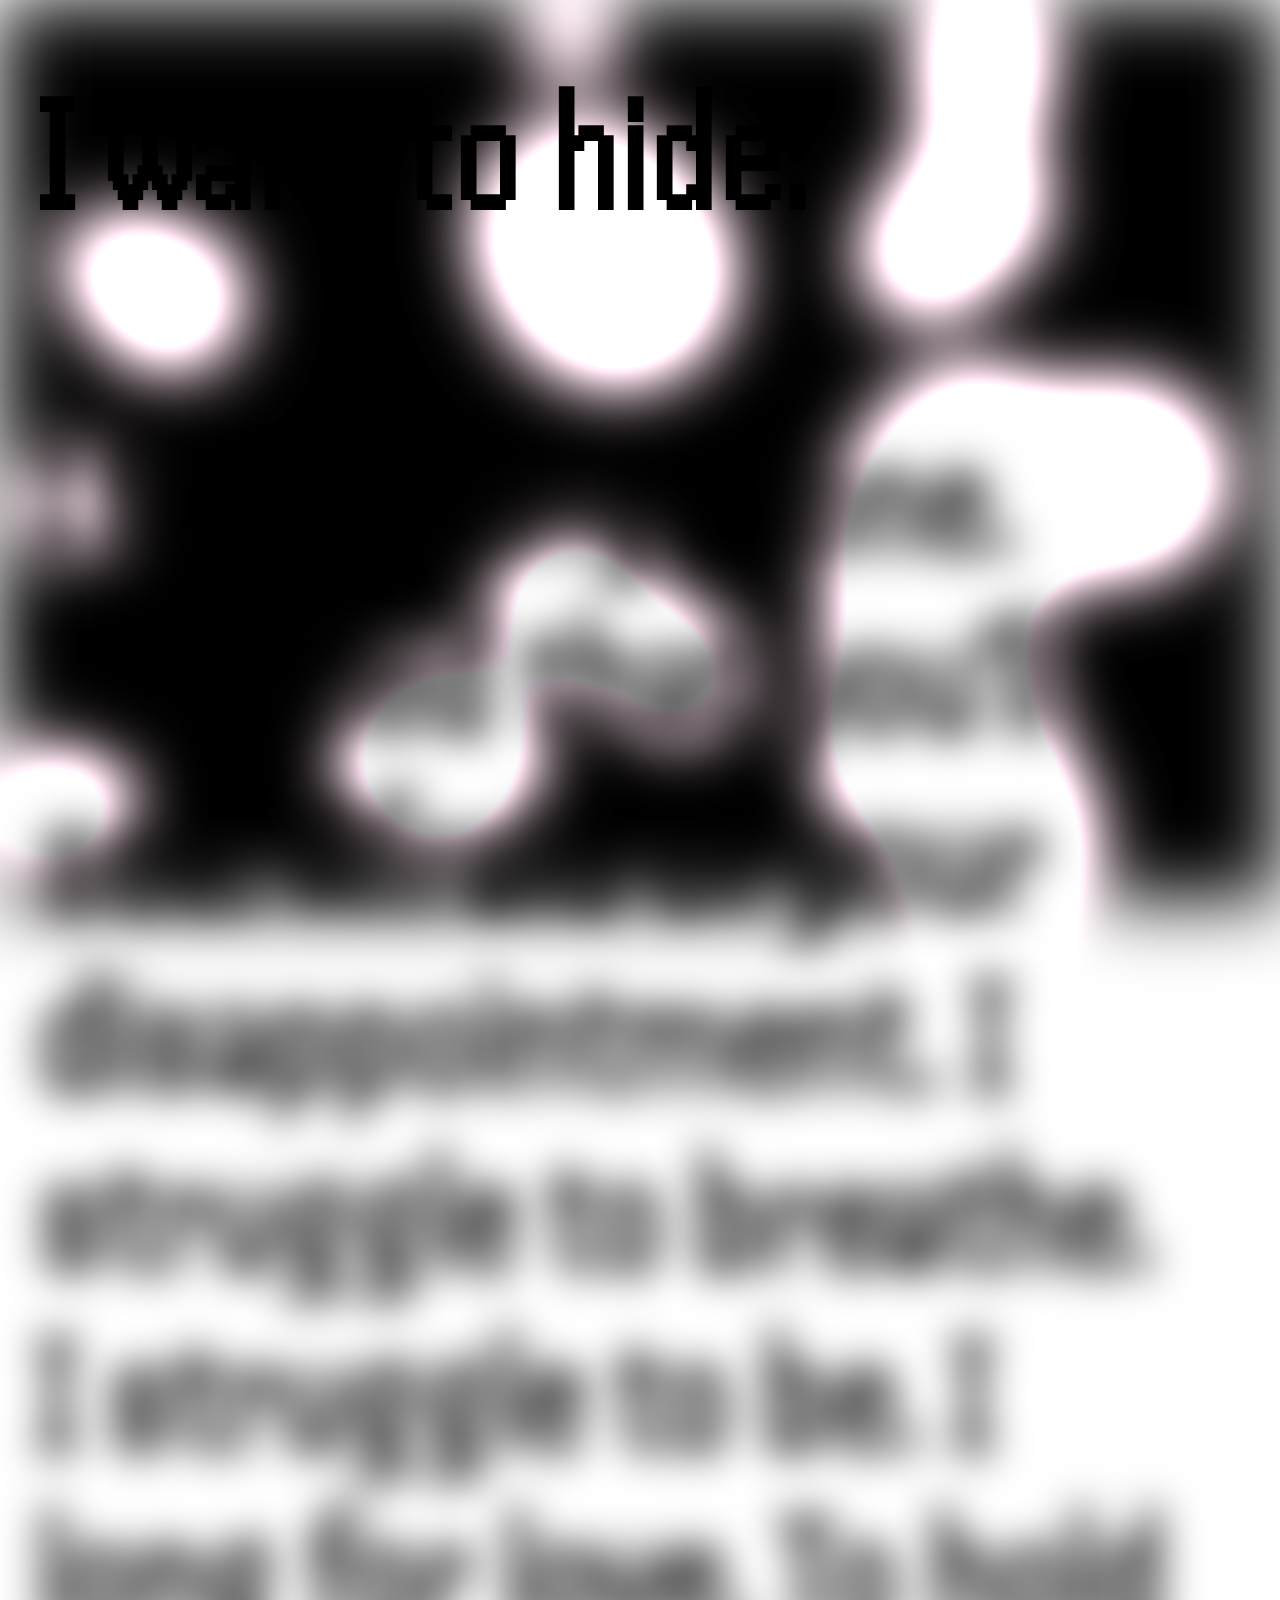
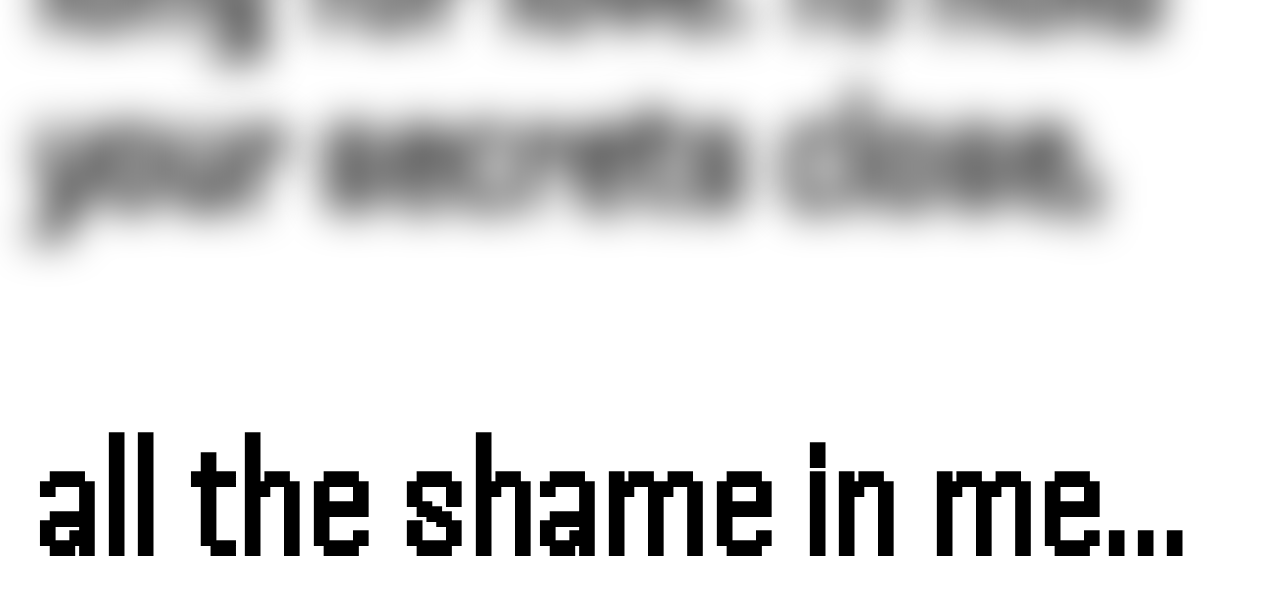
==== index.html @ ce0128d0 "b5" ====
<!DOCTYPE html>
<html lang="en">
<head>
    <meta charset="UTF-8">
    <meta name="viewport" content="width=device-width, initial-scale=1.0">
    <title>I want to hide</title>
    <link rel="stylesheet" href="styles.css">
    

    <link rel="preconnect" href="https://fonts.googleapis.com">
    <link rel="preconnect" href="https://fonts.gstatic.com" crossorigin>
    <link href="https://fonts.googleapis.com/css2?family=Bodoni+Moda:ital,opsz,wght@0,6..96,400..900;1,6..96,400..900&family=Handjet:wght@100..900&display=swap" rel="stylesheet">



</head>
<body>

    <div class="text-container">
        I want to hide.
        <p id="interactive-text">
            
            
           </p>
        all the shame in me...
    </div>
    <script src="https://code.jquery.com/jquery-3.6.0.min.js"></script>
    <script src="script.js"></script>
   

    <canvas id="background-canvas"></canvas>
    <script src="animation.js"></script>
</body>
</html>
---- styles.css ----
/* styles.css */
#background-canvas {
    position:fixed;
    top: 0;
    left: 0;
    width: 100%;
    height: 100%;
    z-index: -1; /* Ensure the canvas is behind other content */
    display: block; /* Remove any extra spacing below the canvas */
    filter: blur(3vw);
}

/* Styling for main content */
.content {
    position:fixed;
    z-index: 1; /* Ensure content is above the canvas */
}



body {

    font-family: "Handjet", sans-serif;
    font-optical-sizing: auto;
    font-weight: 700;
    font-style: normal;

    font-size: 13vw;
    color: #000000;
    line-height: 14vw;

    display: block;
    justify-content: center;
    align-items: center;
    height: 100vh;
    margin: 3vw;
    margin-top: 5vw;
    background-color: #ffffff;

}


.text-container {
    max-width: 100%; /* Ensure the container does not exceed the screen width */
    box-sizing: border-box; 
    position: relative;
    white-space: inherit;
    padding-inline-end: 3vw;
    overflow-wrap: break-word;
}

.word {
    white-space: 3vh;
    -webkit-filter: blur(1.6vw); /* For Safari */
    filter: blur(1.6vw);
    transition: -webkit-filter 12s ease; /* For Safari */
    transition: filter 12s ease;

    
}

.word:hover {
    
    filter: blur(0px);
    transition: -webkit-filter 0.5s ease; /* For Safari */
    transition: filter 0.5s ease;
    
}


#interactive-text {
    -webkit-user-drag: none; /* Prevents dragging on WebKit-based browsers like Safari */
    -webkit-user-select: none; /* Prevents text selection on WebKit-based browsers like Safari */
    -moz-user-select: none; /* Prevents text selection on Firefox */
    -ms-user-select: none; /* Prevents text selection on Internet Explorer/Edge */
    user-select: none; /* Standard syntax for preventing text selection */
}
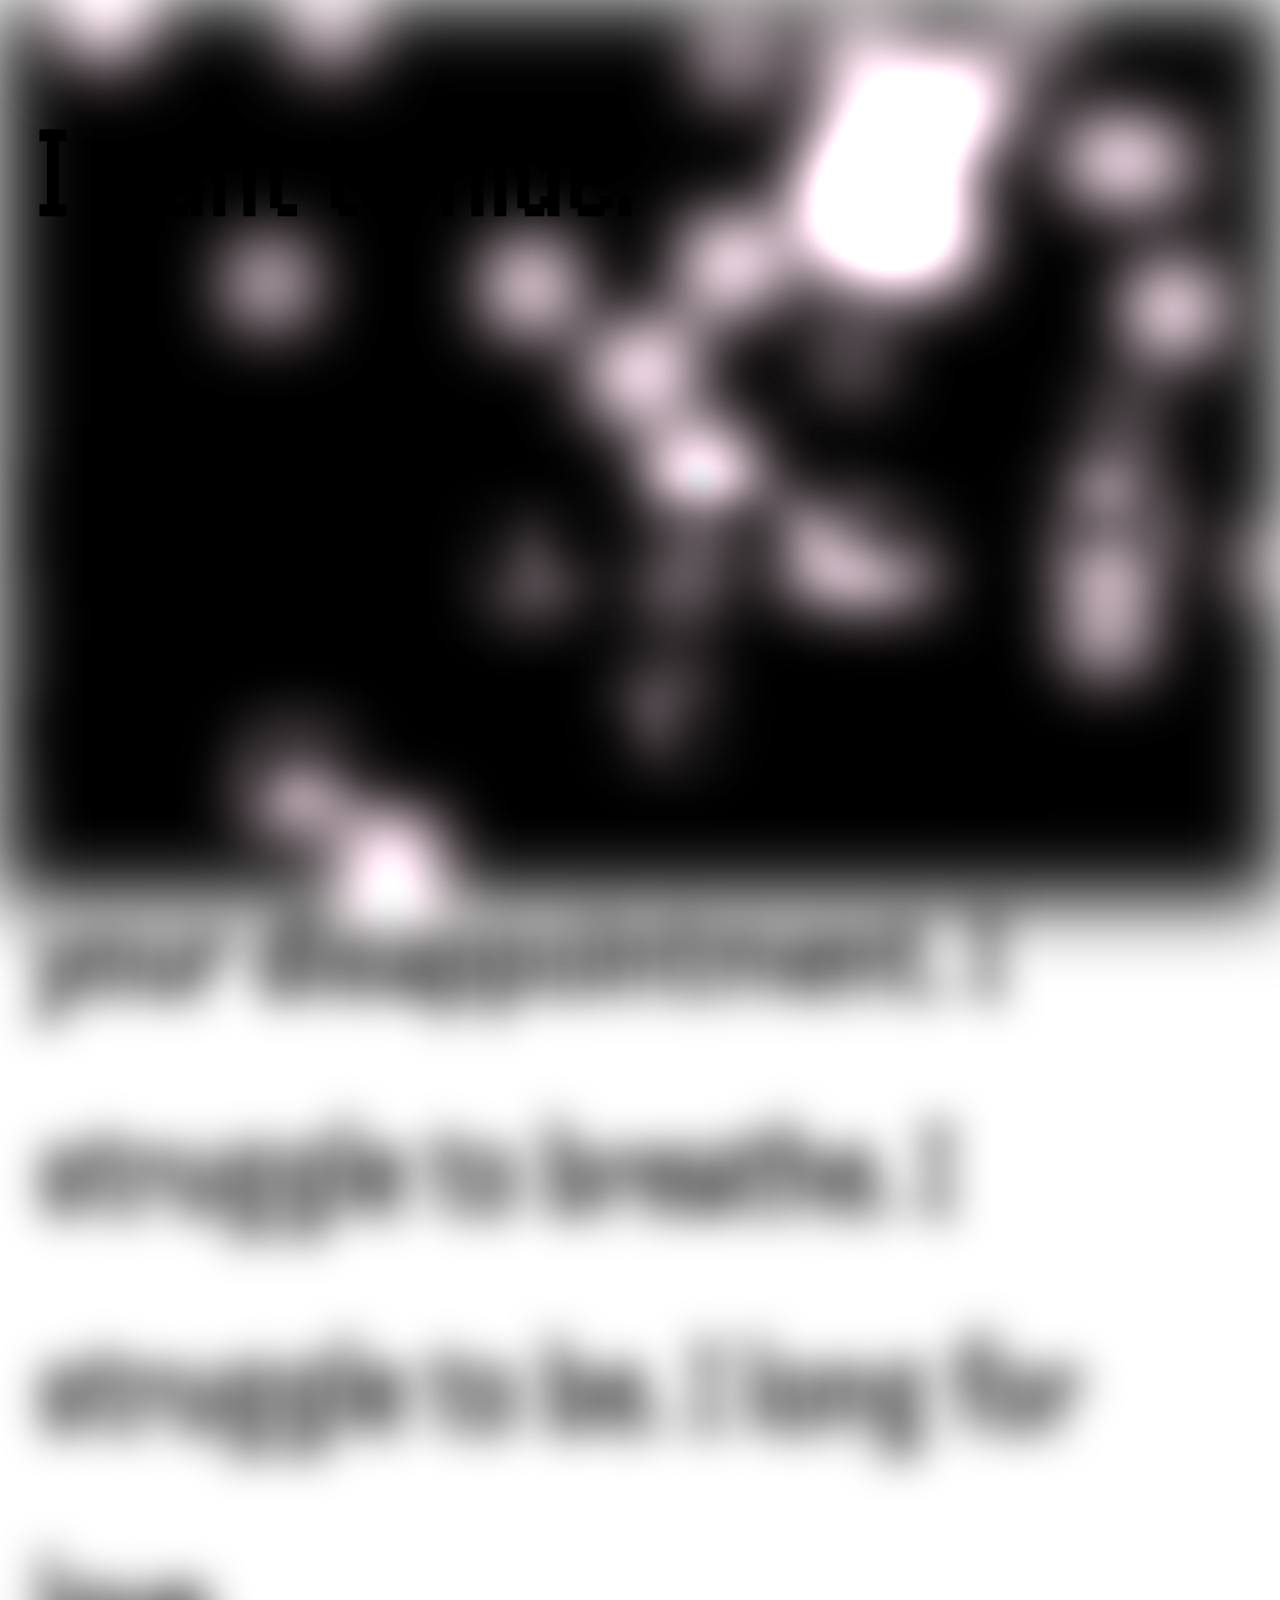
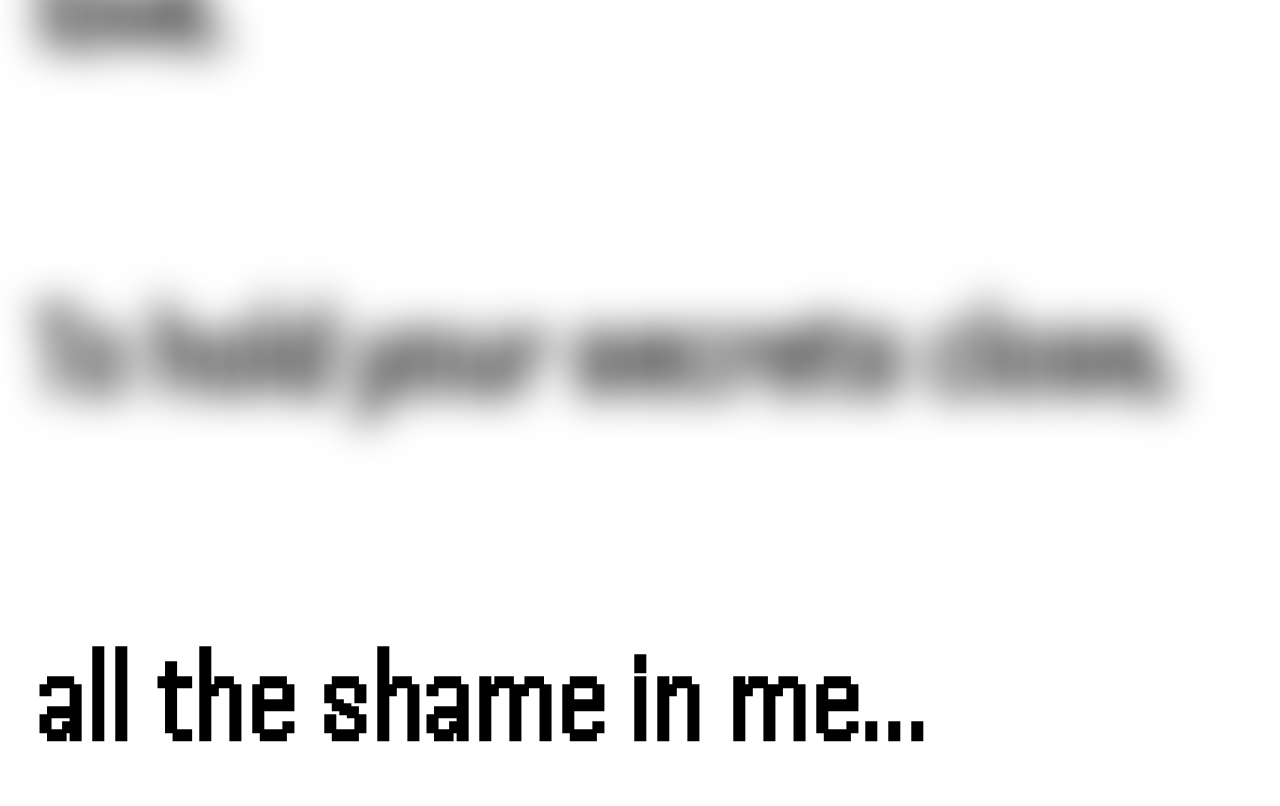
==== commit 4038b27f: "b8" ====
--- a/index.html
+++ b/index.html
@@ -19,9 +19,10 @@
     <div class="text-container">
         I want to hide.
         <p id="interactive-text">
-            
-            
            </p>
+        <p id="interactive-text-2"> To hold your secrets close,</p>
+        
+        
         all the shame in me...
     </div>
     <script src="https://code.jquery.com/jquery-3.6.0.min.js"></script>
@@ -29,6 +30,6 @@
    
 
     <canvas id="background-canvas"></canvas>
-    <script src="animation.js"></script>
+     <script src="animation.js"></script>
 </body>
 </html>
--- a/styles.css
+++ b/styles.css
@@ -25,9 +25,9 @@
     font-weight: 700;
     font-style: normal;
 
-    font-size: 13vw;
+    font-size: 10vw;
     color: #000000;
-    line-height: 14vw;
+    line-height: 17vw;
 
     display: block;
     justify-content: center;
@@ -37,6 +37,8 @@
     margin-top: 5vw;
     background-color: #ffffff;
 
+    overflow: hidden;
+
 }
 
 
@@ -45,7 +47,6 @@
     box-sizing: border-box; 
     position: relative;
     white-space: inherit;
-    padding-inline-end: 3vw;
     overflow-wrap: break-word;
 }
 
@@ -55,15 +56,27 @@
     filter: blur(1.6vw);
     transition: -webkit-filter 12s ease; /* For Safari */
     transition: filter 12s ease;
+}
 
+.word:hover {
+    filter: blur(0px);
+    transition: -webkit-filter 0.5s ease; /* For Safari */
+    transition: filter 0.5s ease;
     
 }
 
-.word:hover {
-    
+
+
+#interactive-text-2 {
+    filter: blur(1.6vw);
+    transition: -webkit-filter 12s ease; /* For Safari */
+    transition: filter 12s ease;
+}
+
+#interactive-text-2:hover {
     filter: blur(0px);
-    transition: -webkit-filter 0.5s ease; /* For Safari */
-    transition: filter 0.5s ease;
+    transition: -webkit-filter 1s ease; /* For Safari */
+    transition: filter 1s ease;
     
 }
 
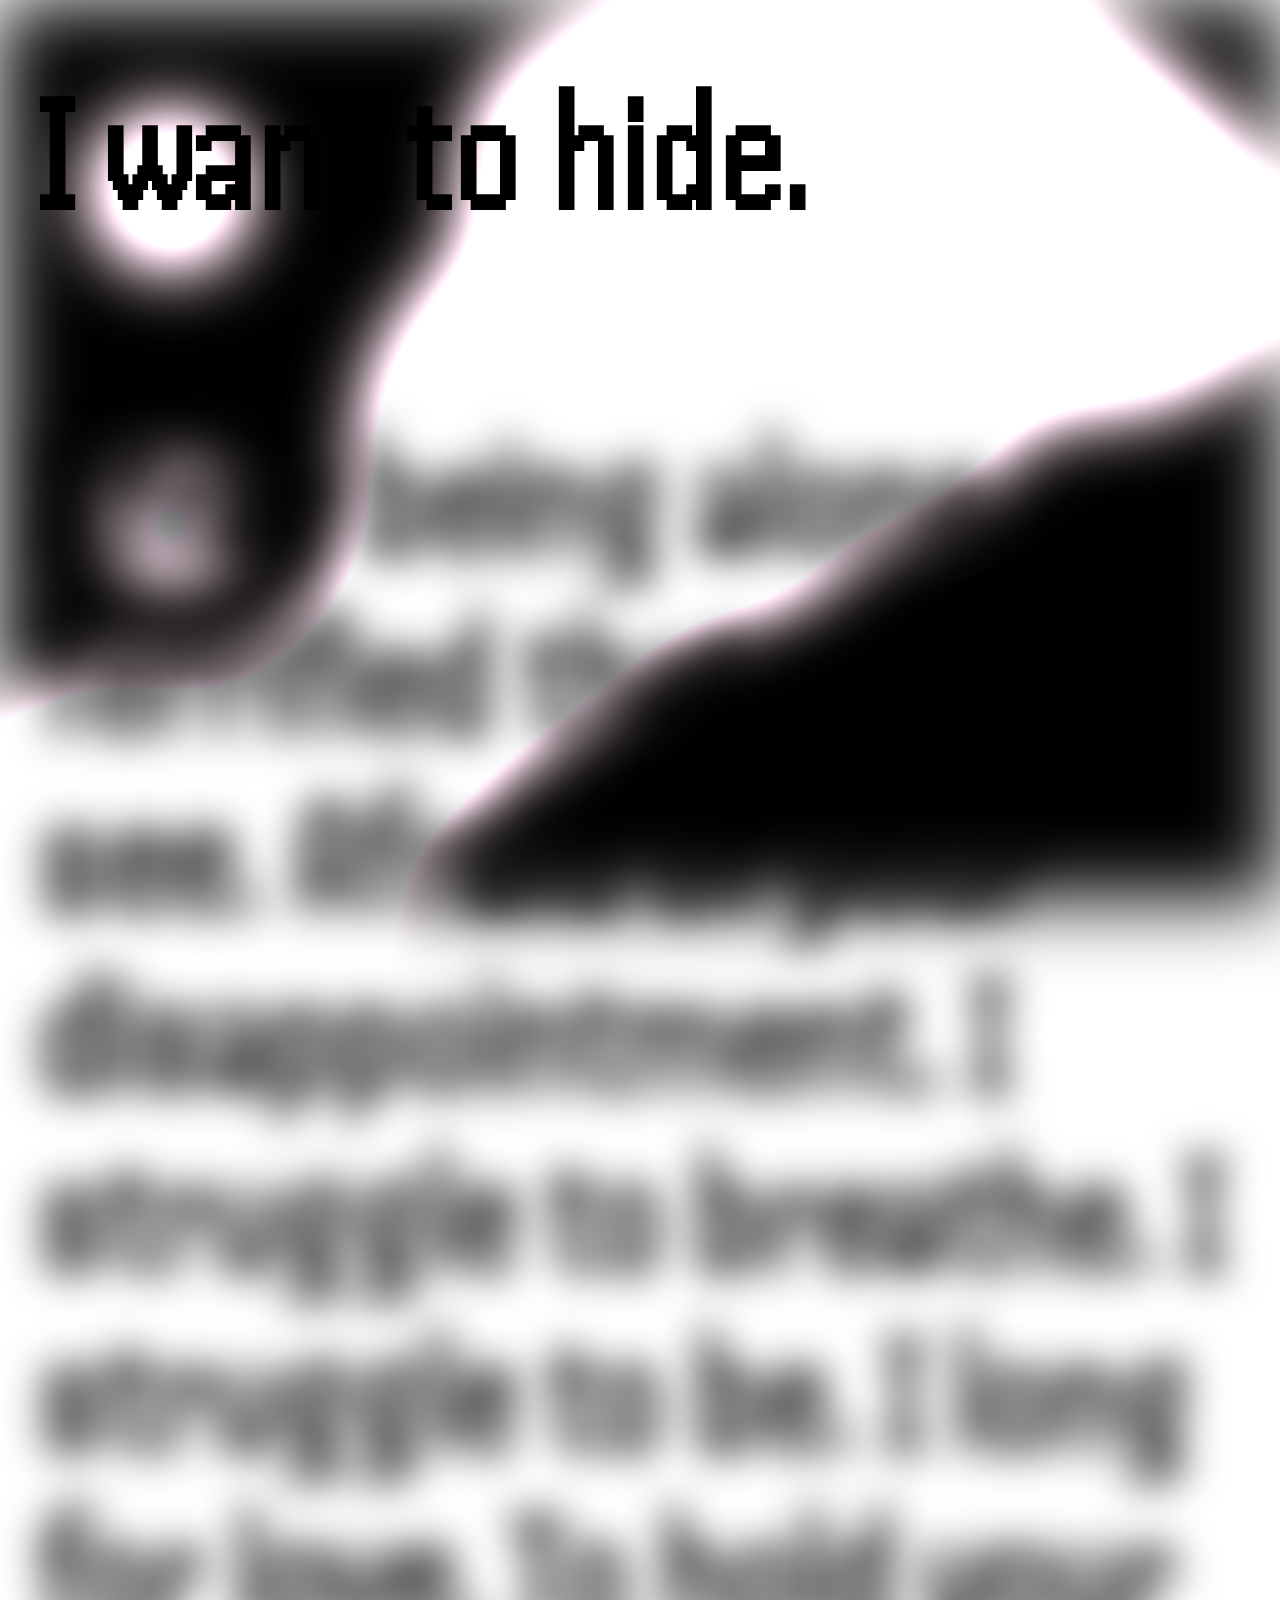
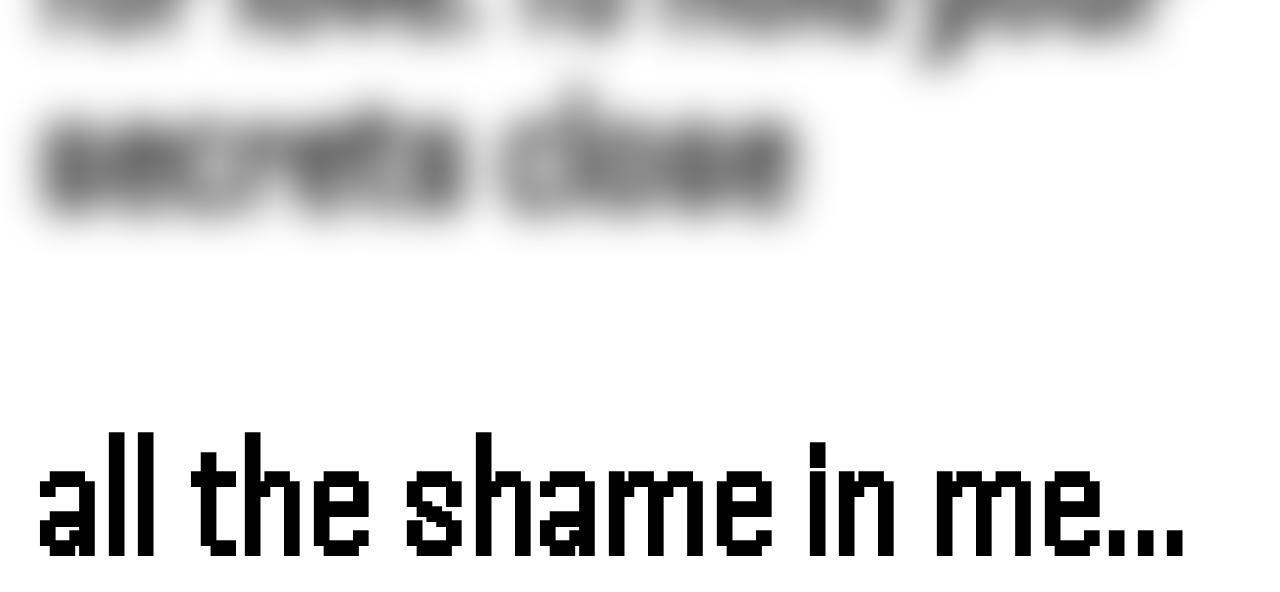
==== commit 9f05c3db: "b9" ====
--- a/index.html
+++ b/index.html
@@ -20,9 +20,6 @@
         I want to hide.
         <p id="interactive-text">
            </p>
-        <p id="interactive-text-2"> To hold your secrets close,</p>
-        
-        
         all the shame in me...
     </div>
     <script src="https://code.jquery.com/jquery-3.6.0.min.js"></script>
--- a/styles.css
+++ b/styles.css
@@ -25,9 +25,9 @@
     font-weight: 700;
     font-style: normal;
 
-    font-size: 10vw;
+    font-size: 13vw;
     color: #000000;
-    line-height: 17vw;
+    line-height: 14vw;
 
     display: block;
     justify-content: center;
@@ -36,7 +36,6 @@
     margin: 3vw;
     margin-top: 5vw;
     background-color: #ffffff;
-
     overflow: hidden;
 
 }
@@ -51,7 +50,6 @@
 }
 
 .word {
-    white-space: 3vh;
     -webkit-filter: blur(1.6vw); /* For Safari */
     filter: blur(1.6vw);
     transition: -webkit-filter 12s ease; /* For Safari */
@@ -66,21 +64,6 @@
 }
 
 
-
-#interactive-text-2 {
-    filter: blur(1.6vw);
-    transition: -webkit-filter 12s ease; /* For Safari */
-    transition: filter 12s ease;
-}
-
-#interactive-text-2:hover {
-    filter: blur(0px);
-    transition: -webkit-filter 1s ease; /* For Safari */
-    transition: filter 1s ease;
-    
-}
-
-
 #interactive-text {
     -webkit-user-drag: none; /* Prevents dragging on WebKit-based browsers like Safari */
     -webkit-user-select: none; /* Prevents text selection on WebKit-based browsers like Safari */
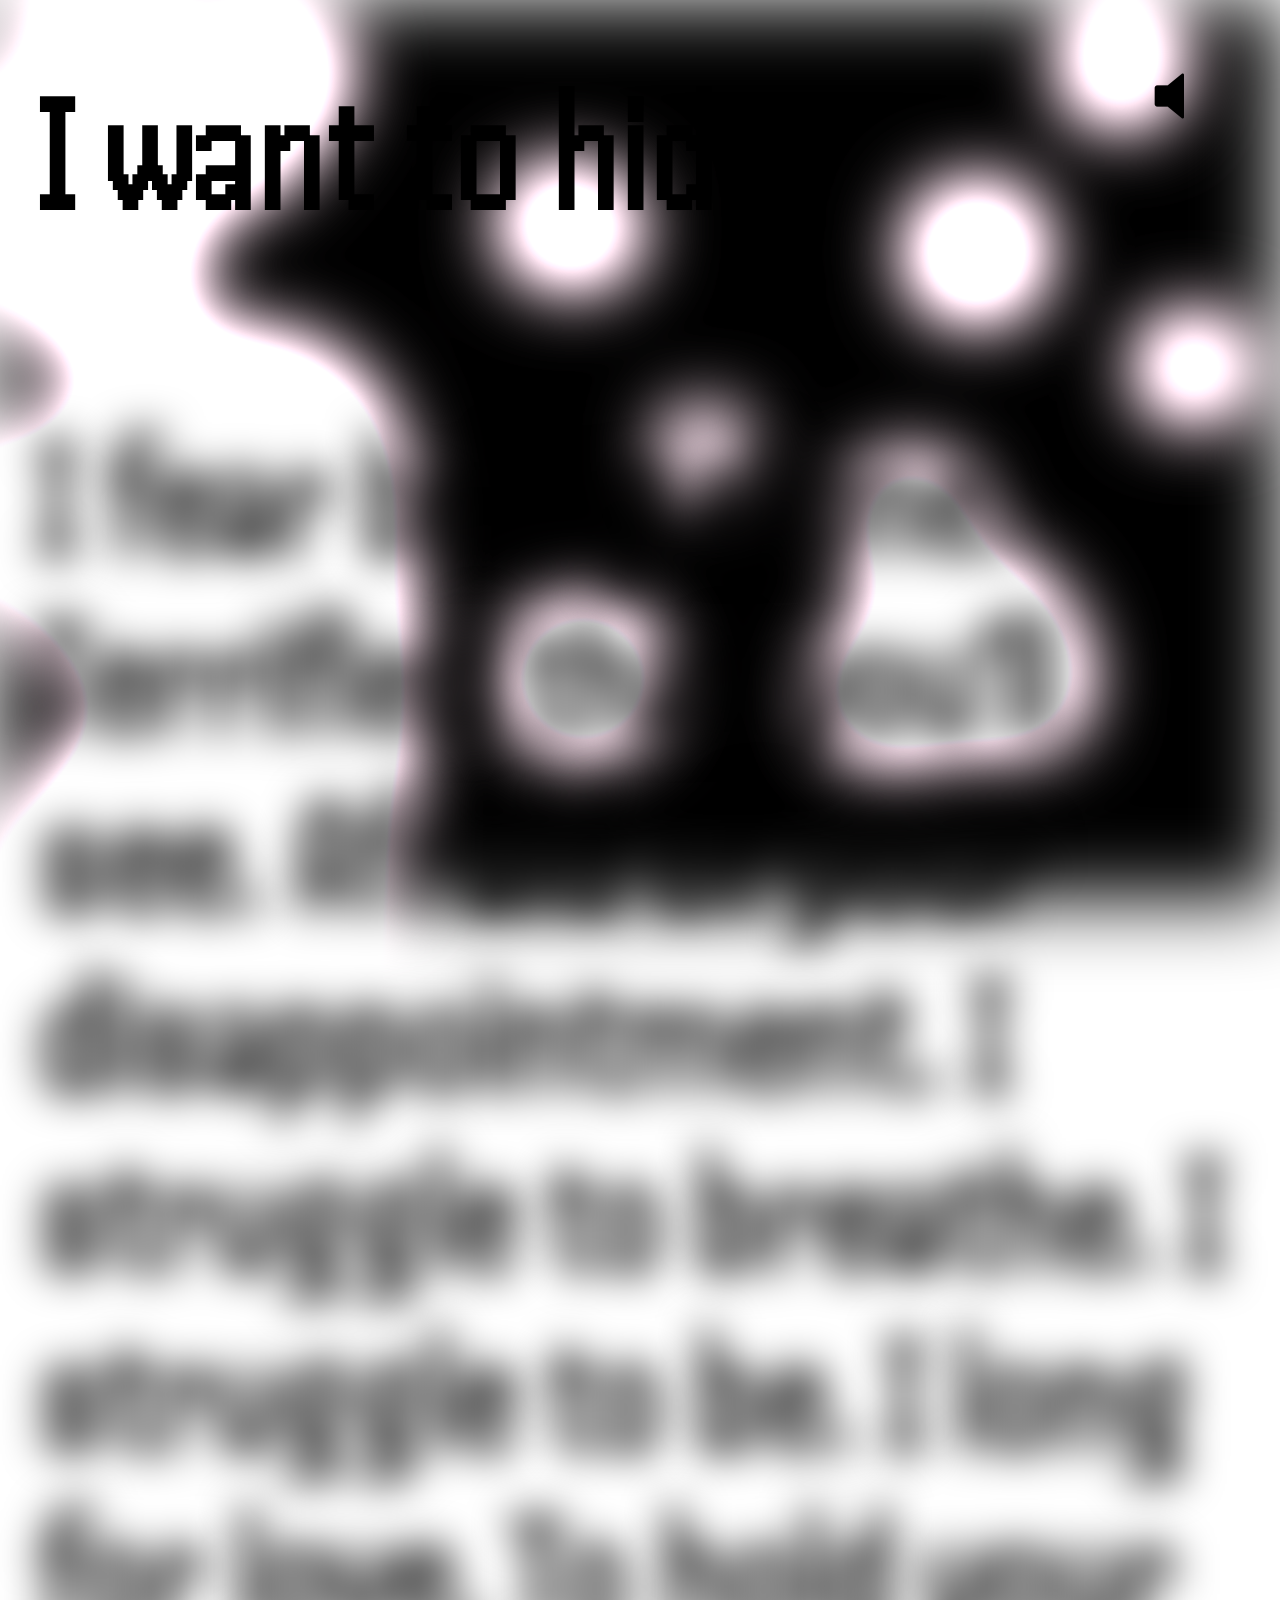
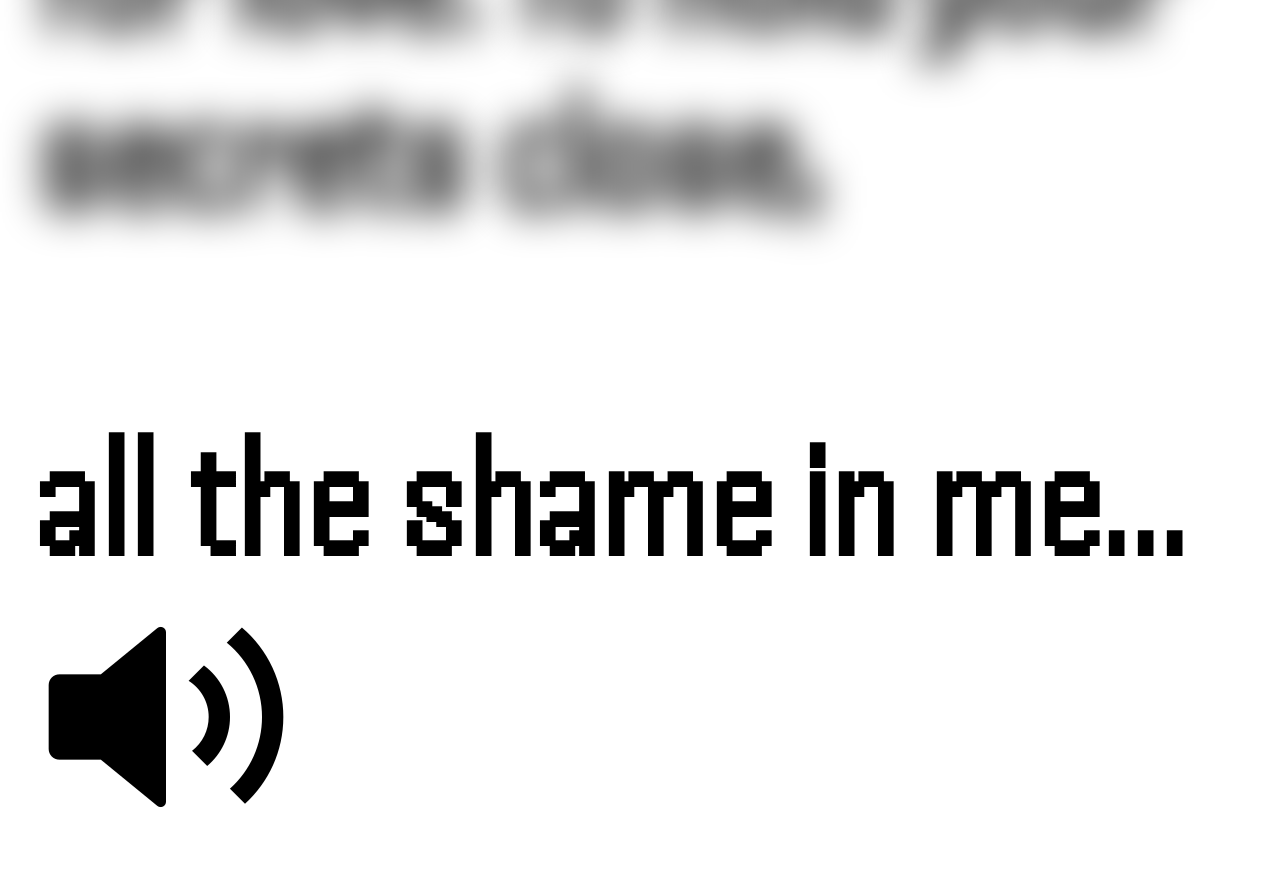
==== commit d5f0c1ff: "music" ====
--- a/index.html
+++ b/index.html
@@ -16,16 +16,29 @@
 </head>
 <body>
 
+
     <div class="text-container">
         I want to hide.
         <p id="interactive-text">
            </p>
         all the shame in me...
     </div>
+
+
+    <audio id="background-music" autoplay loop muted>
+        <source src="music_baby.mp3" type="audio/mpeg">
+        Your browser does not support the audio element.
+    </audio>
+    <img id="unmute-image" src="unmute.png" alt="Unmute">
+    <img id="mute-image" src="mute.png" alt="mute">
+
+
+
+
     <script src="https://code.jquery.com/jquery-3.6.0.min.js"></script>
     <script src="script.js"></script>
-   
 
+    <script src="music.js"></script>
     <canvas id="background-canvas"></canvas>
      <script src="animation.js"></script>
 </body>
--- a/styles.css
+++ b/styles.css
@@ -36,7 +36,7 @@
     margin: 3vw;
     margin-top: 5vw;
     background-color: #ffffff;
-    overflow: hidden;
+    overflow:hidden;
 
 }
 
@@ -70,4 +70,23 @@
     -moz-user-select: none; /* Prevents text selection on Firefox */
     -ms-user-select: none; /* Prevents text selection on Internet Explorer/Edge */
     user-select: none; /* Standard syntax for preventing text selection */
+}
+
+
+#unmute-image {
+    position: absolute;
+    top: 5vw;
+    right: 5vw;
+    width: 5vw; /* Adjust the size of the image */
+    height: 5vw;
+    cursor: pointer;
+}
+
+#unmute-image {
+    position: absolute;
+    top: 5vw;
+    right: 5vw;
+    width: 5vw; /* Adjust the size of the image */
+    height: 5vw;
+    cursor: pointer;
 }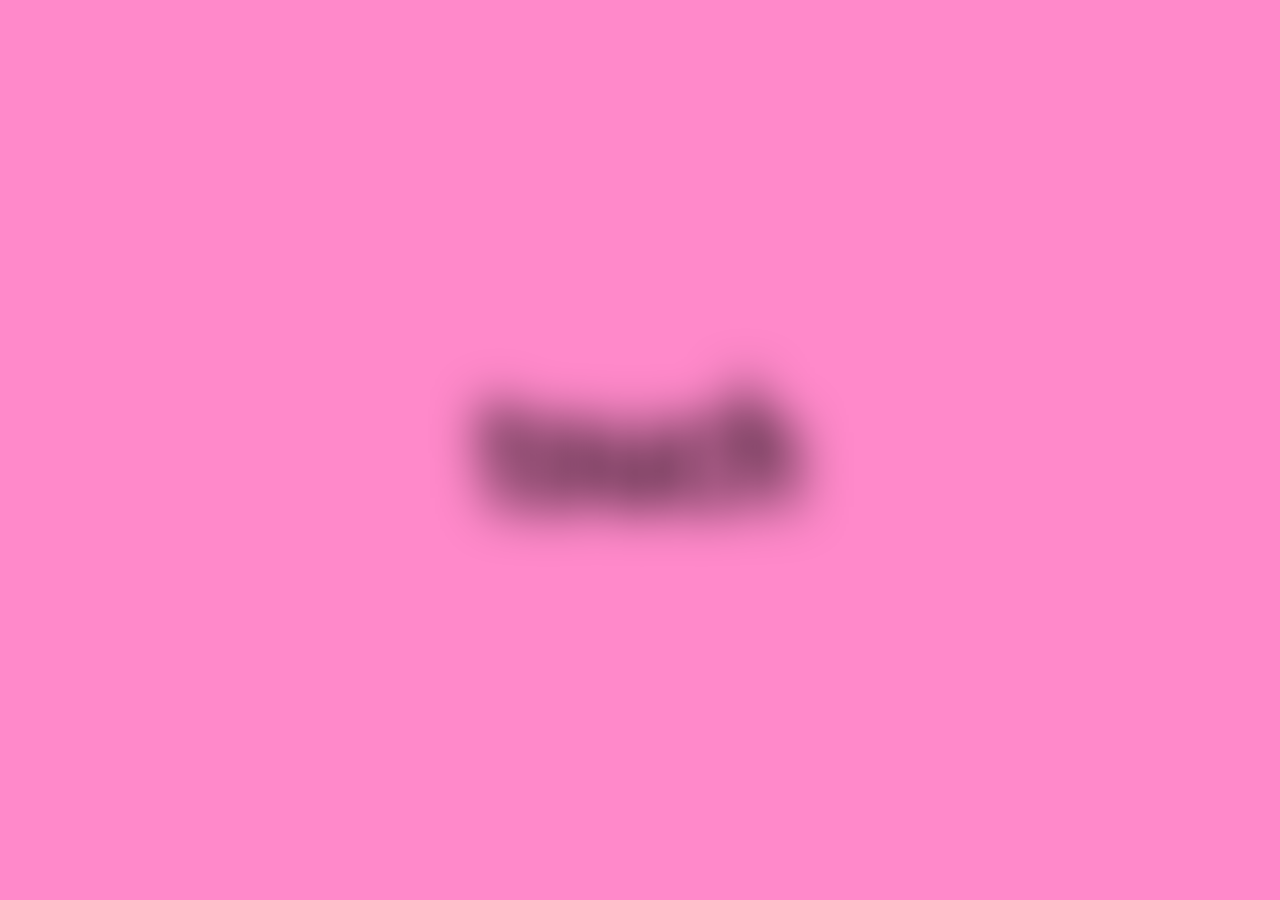
==== commit e9f06b30: "indexupdate" ====
--- a/index.html
+++ b/index.html
@@ -3,43 +3,59 @@
 <head>
     <meta charset="UTF-8">
     <meta name="viewport" content="width=device-width, initial-scale=1.0">
-    <title>I want to hide</title>
-    <link rel="stylesheet" href="styles.css">
-    
+    <title>Loading...</title>
 
     <link rel="preconnect" href="https://fonts.googleapis.com">
     <link rel="preconnect" href="https://fonts.gstatic.com" crossorigin>
     <link href="https://fonts.googleapis.com/css2?family=Bodoni+Moda:ital,opsz,wght@0,6..96,400..900;1,6..96,400..900&family=Handjet:wght@100..900&display=swap" rel="stylesheet">
 
+    <style>
+        body {
+            margin: 0;
+            padding: 0;
+            display: flex;
+            justify-content: center;
+            align-items: center;
+            height: 100vh;
+            background-color: #ff89ca;
 
+            font-family: "Handjet", sans-serif;
+            font-optical-sizing: auto;
+            font-weight: 700;
+            font-style: normal;
+            font-size: 13vw;
+            color: #000000;
+            overflow: hidden; /* Prevent scrollbars */
+        }
 
+        .touch {
+            filter: blur(2vw); /* Initial blur */
+            transition: filter 2s ease; /* Smooth transition for blur effect */
+            cursor: pointer;
+        }
+
+        .touch.unblur {
+            filter: blur(0); /* Remove blur */
+        }
+    </style>
 </head>
 <body>
 
+    <div class="touch" id="touch">touch</div>
 
-    <div class="text-container">
-        I want to hide.
-        <p id="interactive-text">
-           </p>
-        all the shame in me...
-    </div>
+    <script>
+        const touchElement = document.getElementById('touch');
 
+        function toggleBlur(event) {
+            touchElement.classList.toggle('unblur');
+        }
 
-    <audio id="background-music" autoplay loop muted>
-        <source src="music_baby.mp3" type="audio/mpeg">
-        Your browser does not support the audio element.
-    </audio>
-    <img id="unmute-image" src="unmute.png" alt="Unmute">
-    <img id="mute-image" src="mute.png" alt="mute">
+        // Handle hover and touch interactions
+        touchElement.addEventListener('mouseover', toggleBlur);
+        touchElement.addEventListener('mouseout', toggleBlur);
+        touchElement.addEventListener('touchstart', toggleBlur);
+        touchElement.addEventListener('touchend', toggleBlur);
+    </script>
 
-
-
-
-    <script src="https://code.jquery.com/jquery-3.6.0.min.js"></script>
-    <script src="script.js"></script>
-
-    <script src="music.js"></script>
-    <canvas id="background-canvas"></canvas>
-     <script src="animation.js"></script>
 </body>
 </html>
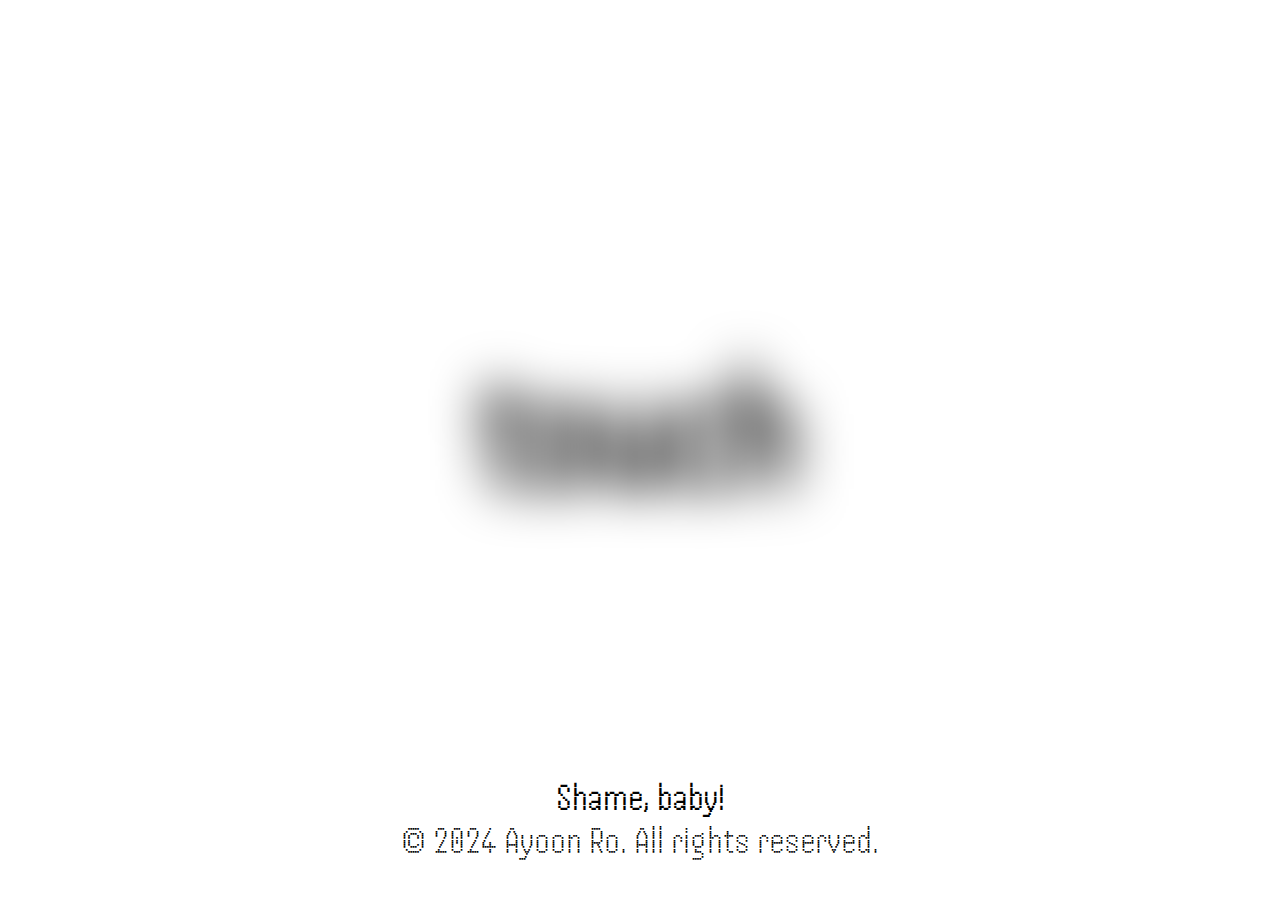
==== commit 55e4df17: "indexup" ====
--- a/index.html
+++ b/index.html
@@ -17,8 +17,7 @@
             justify-content: center;
             align-items: center;
             height: 100vh;
-            background-color: #ff89ca;
-
+            background-color: #ffffff;
             font-family: "Handjet", sans-serif;
             font-optical-sizing: auto;
             font-weight: 700;
@@ -26,35 +25,103 @@
             font-size: 13vw;
             color: #000000;
             overflow: hidden; /* Prevent scrollbars */
+            transition: background-color 0.5s ease; /* Smooth transition for background color */
         }
 
         .touch {
+            transform: translateY(-2vh);
+            animation: blurAnimation 3s infinite; /* Blur animation */
             filter: blur(2vw); /* Initial blur */
-            transition: filter 2s ease; /* Smooth transition for blur effect */
+            transition: filter 0.3s ease, opacity 0.5s ease, color 0.5s ease; /* Smooth transition for blur, fade-out, and color */
             cursor: pointer;
         }
 
+        @keyframes blurAnimation {
+            0% {
+                filter: blur(0.1vw);
+            }
+            50% {
+                filter: blur(3vw); /* Max blur amount */
+            }
+            100% {
+                filter: blur(0.1vw);
+            }
+        }
+
         .touch.unblur {
-            filter: blur(0); /* Remove blur */
+            filter: blur(0); /* Remove blur on interaction */
+        }
+
+        /* Fade-out effect */
+        .fade-out {
+            opacity: 0;
+            color: #f47ea5; /* Change color on fade-out */
+        }
+
+        /* Ensure the fade-out effect is smooth */
+        .fade-out-transition {
+            transition: opacity 3s ease, color 3s ease;
+        }
+
+        a {
+        color: black;
+        text-decoration: none;
+        }
+
+
+        footer {
+            position: absolute;
+            font-weight: 300;
+            bottom: 0;
+            width: 100%;
+            text-align: center;
+            padding: 1em;
+            color: hsl(0, 0%, 0%);
+            font-size: 3vw;
         }
     </style>
 </head>
 <body>
 
-    <div class="touch" id="touch">touch</div>
+    <a href="alltheshameinme.html" id="touch-link">
+        <div class="touch fade-out-transition" id="touch">touch</div>
+    </a>
+
+    <footer>
+        <b>Shame, baby!</b> <br>
+        &copy; 2024 Ayoon Ro. All rights reserved.
+    </footer>
 
     <script>
         const touchElement = document.getElementById('touch');
+        const touchLink = document.getElementById('touch-link');
+        const bodyElement = document.body; // Reference to the body element
 
-        function toggleBlur(event) {
-            touchElement.classList.toggle('unblur');
+        function removeBlur() {
+            touchElement.classList.add('unblur');
+        }
+
+        function addBlur() {
+            touchElement.classList.remove('unblur');
+        }
+
+        function fadeOutAndRedirect(event) {
+            event.preventDefault(); // Prevent the default link behavior
+            touchElement.classList.add('fade-out'); // Add fade-out effect
+            bodyElement.style.backgroundColor = '#f47ea5'; // Change background color
+            setTimeout(() => {
+                window.location.href = touchLink.href; // Redirect after fade-out
+            }, 1500); // Match the fade-out duration
         }
 
         // Handle hover and touch interactions
-        touchElement.addEventListener('mouseover', toggleBlur);
-        touchElement.addEventListener('mouseout', toggleBlur);
-        touchElement.addEventListener('touchstart', toggleBlur);
-        touchElement.addEventListener('touchend', toggleBlur);
+        touchElement.addEventListener('mouseover', removeBlur);
+        touchElement.addEventListener('mouseout', addBlur);
+        touchElement.addEventListener('touchstart', removeBlur);
+        touchElement.addEventListener('touchend', addBlur);
+
+        // Handle link click with fade-out effect
+        touchLink.addEventListener('click', fadeOutAndRedirect);
     </script>
 
 </body>
